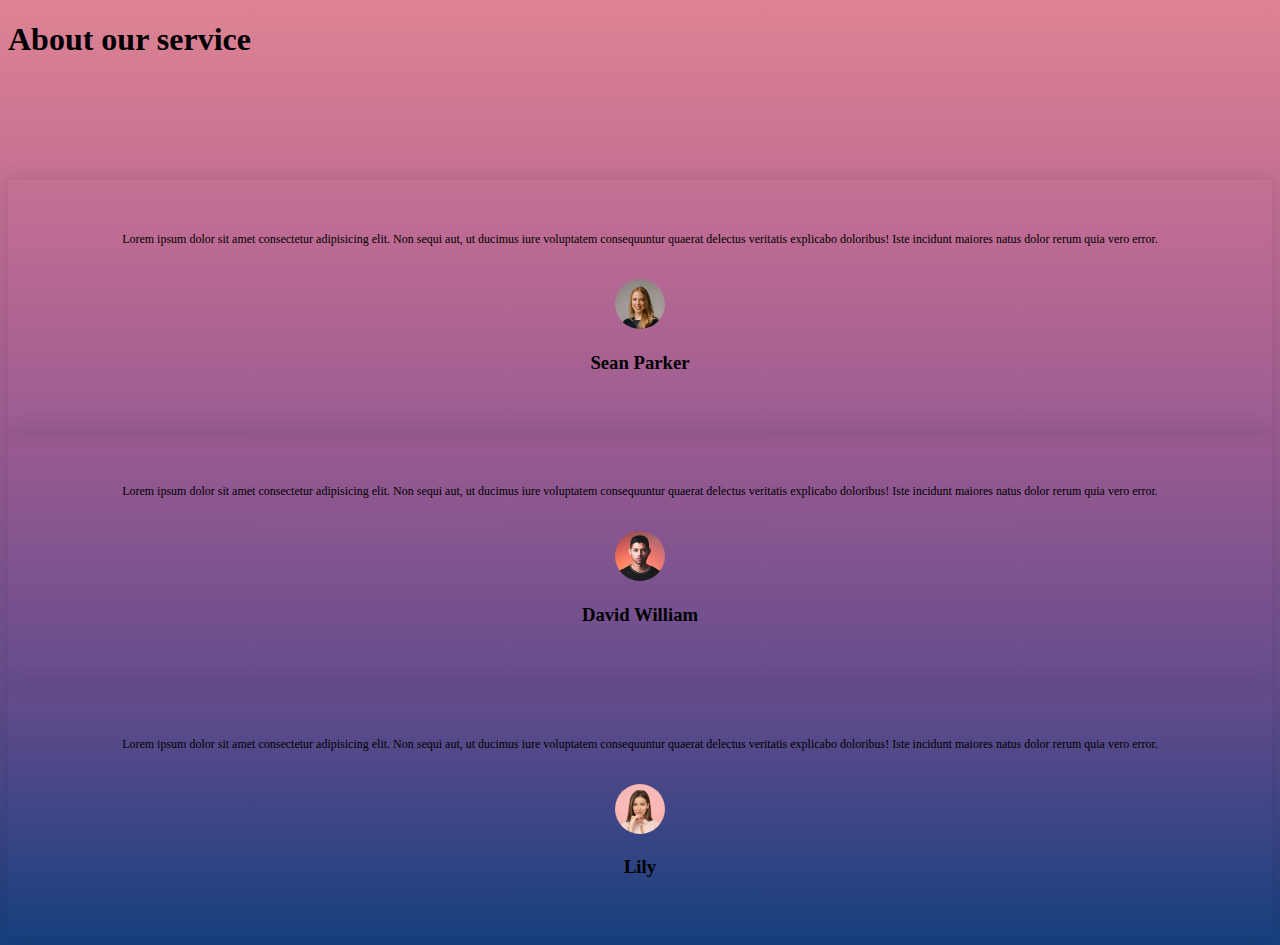
==== About.html @ e4c0a301 "Demo version" ====
<!DOCTYPE html>
<html lang="en">

<head>
    <meta charset="UTF-8">
    <meta http-equiv="X-UA-Compatible" content="IE=edge">
    <meta name="viewport" content="width=device-width, initial-scale=1.0">
    <link rel="stylesheet" href="About_styling.css">
    <title>About</title>
</head>

<body>
    <h1>About our service</h1>
</body>
<div class="testimonial ">
    <div class="samll-container d-sm-inline-block">
        <div class="row">
            <div class="col-3">
                <i class="fa fa-quote-left"></i>
                <p>
                    Lorem ipsum dolor sit amet consectetur adipisicing elit. Non sequi aut, ut ducimus iure
                    voluptatem consequuntur quaerat delectus veritatis explicabo doloribus! Iste incidunt
                    maiores natus dolor rerum quia vero error.
                </p>
                <div class="rating">
                    <i class="fa fa-star"></i>
                    <i class="fa fa-star"></i>
                    <i class="fa fa-star"></i>
                    <i class="fa fa-star"></i>
                    <i class="fa fa-star-half-o"></i>
                </div>

                <img src="images/user-1.png" alt="">
                <h3>Sean Parker</h3>
            </div>
            <div class="col-3"><i class="fa fa-quote-left"></i>
                <p>
                    Lorem ipsum dolor sit amet consectetur adipisicing elit. Non sequi aut, ut ducimus iure
                    voluptatem consequuntur quaerat delectus veritatis explicabo doloribus! Iste incidunt
                    maiores natus dolor rerum quia vero error.
                </p>
                <div class="rating">
                    <i class="fa fa-star"></i>
                    <i class="fa fa-star"></i>
                    <i class="fa fa-star"></i>
                    <i class="fa fa-star"></i>
                    <i class="fa fa-star-half-o"></i>
                </div>

                <img src="images/user-2.png" alt="">
                <h3>David William </h3>
            </div>
            <div class="col-3"><i class="fa fa-quote-left"></i>
                <p>
                    Lorem ipsum dolor sit amet consectetur adipisicing elit. Non sequi aut, ut ducimus iure
                    voluptatem consequuntur quaerat delectus veritatis explicabo doloribus! Iste incidunt
                    maiores natus dolor rerum quia vero error.
                </p>
                <div class="rating">
                    <i class="fa fa-star"></i>
                    <i class="fa fa-star"></i>
                    <i class="fa fa-star"></i>
                    <i class="fa fa-star"></i>
                    <i class="fa fa-star"></i>
                </div>

                <img src="images/user-3.png" alt="">
                <h3>Lily</h3>
            </div>
        </div>
    </div>
</div>

</html>
---- About_styling.css ----
.testimonial{
    padding-top: 100px;
}
.testimonial .col-3{
    text-align: center;
    padding: 40px 20px;
    box-shadow: 0 0 20px 0 rgba(0,0,0,0.1);
    cursor: pointer;
    transition: transform 0.5s;

}
.testimonial .col-3 img{
    width: 50px;
    margin-top: 20px;
    border-radius: 50%;
}
.testimonial .col-3:hover{
    transform:translateY(-10px);
}
.col-3 p{
    font-size: 12px;
    margin: 12px 0;
    color: black
}
body{
    
        background-image: linear-gradient(to top, #153f7e, #604b8b, #935991, #bd6b93, #de8393);
    
}
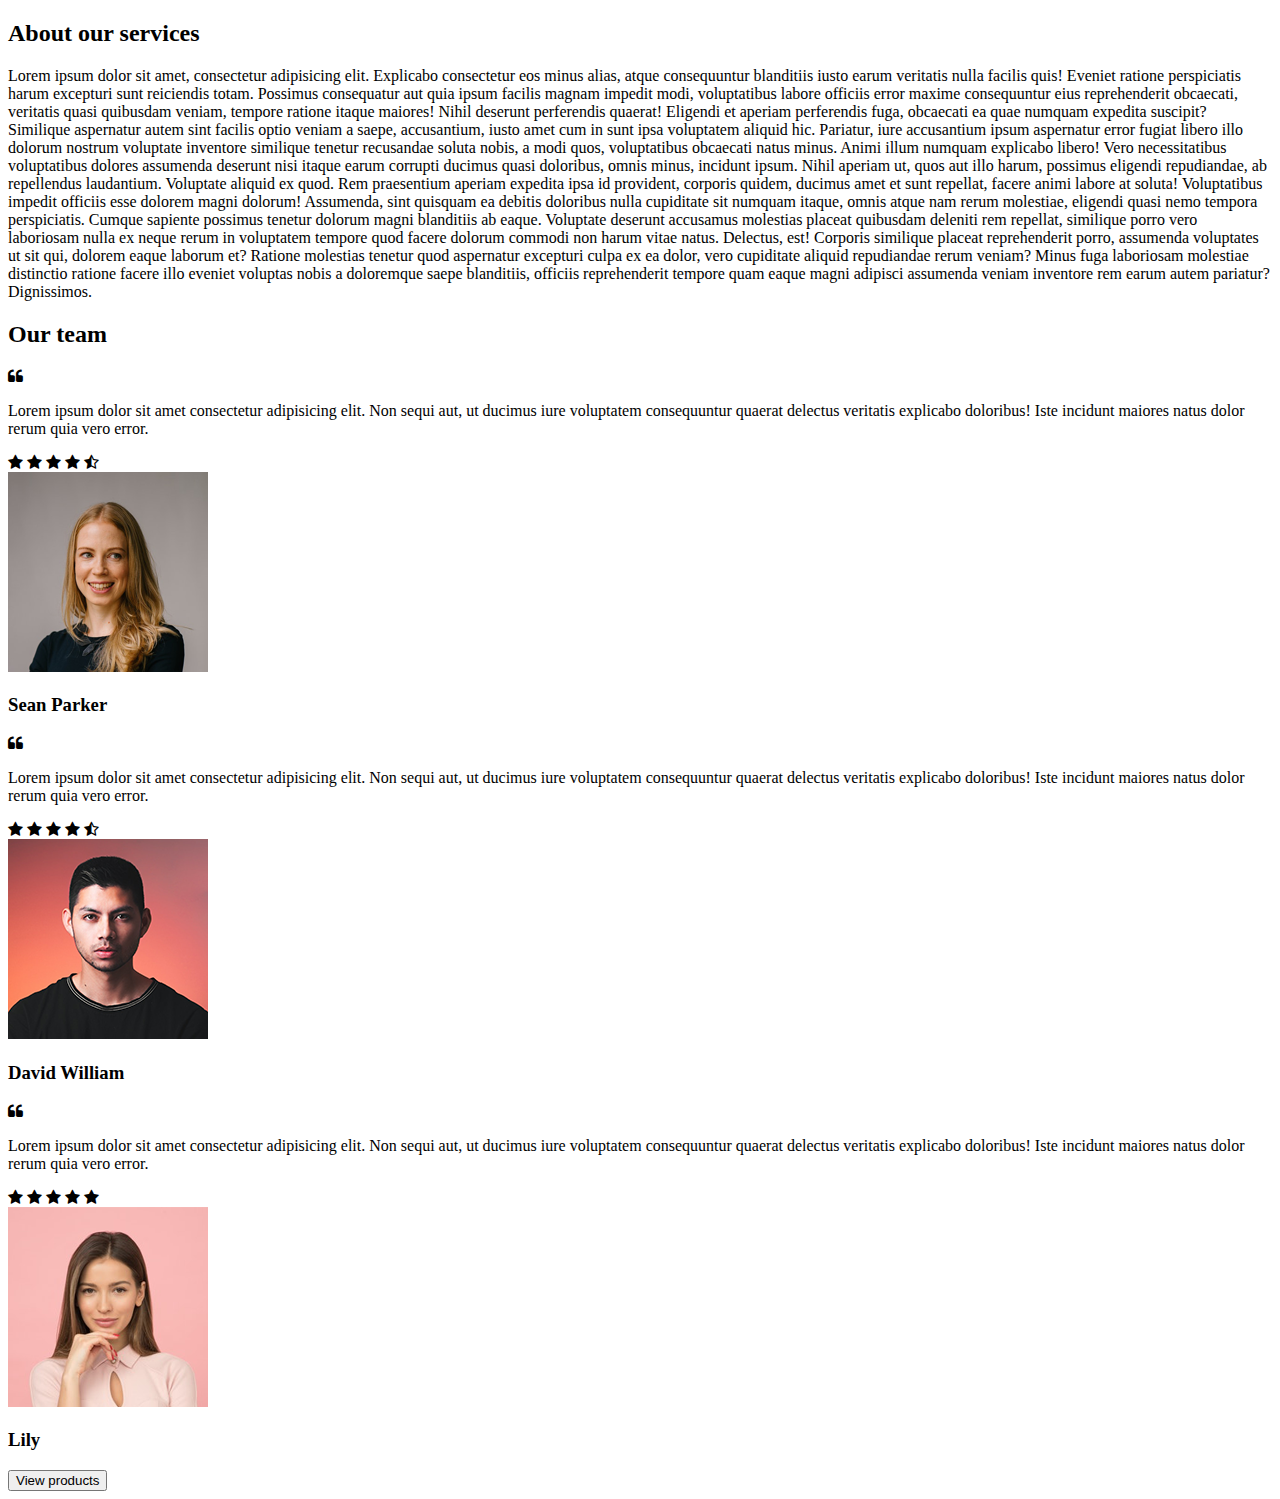
==== commit b0e80696: "Added testimonial and about section which is incomplete for now" ====
--- a/About.html
+++ b/About.html
@@ -1,74 +1,147 @@
 <!DOCTYPE html>
 <html lang="en">
-
-<head>
-    <meta charset="UTF-8">
-    <meta http-equiv="X-UA-Compatible" content="IE=edge">
-    <meta name="viewport" content="width=device-width, initial-scale=1.0">
-    <link rel="stylesheet" href="About_styling.css">
+  <head>
+    <meta charset="UTF-8" />
+    <meta http-equiv="X-UA-Compatible" content="IE=edge" />
+    <meta name="viewport" content="width=device-width, initial-scale=1.0" />
     <title>About</title>
-</head>
-
-<body>
-    <h1>About our service</h1>
-</body>
-<div class="testimonial ">
-    <div class="samll-container d-sm-inline-block">
-        <div class="row">
-            <div class="col-3">
-                <i class="fa fa-quote-left"></i>
-                <p>
-                    Lorem ipsum dolor sit amet consectetur adipisicing elit. Non sequi aut, ut ducimus iure
-                    voluptatem consequuntur quaerat delectus veritatis explicabo doloribus! Iste incidunt
+    <link rel="stylesheet" href="about_style.css" />
+    <link rel="preconnect" href="https://fonts.googleapis.com" />
+    <link rel="preconnect" href="https://fonts.gstatic.com" crossorigin />
+    <link
+      href="https://fonts.googleapis.com/css2?family=Lato:ital,wght@0,400;0,900;1,300;1,400;1,700&display=swap"
+      rel="stylesheet"
+    />
+    <link
+      rel="stylesheet"
+      href="https://stackpath.bootstrapcdn.com/font-awesome/4.7.0/css/font-awesome.min.css"
+    />
+    <!-- Bootstrap link -->
+    <link
+      rel="stylesheet"
+      href="https://stackpath.bootstrapcdn.com/bootstrap/4.1.3/css/bootstrap.min.css"
+      integrity="sha384-MCw98/SFnGE8fJT3GXwEOngsV7Zt27NXFoaoApmYm81iuXoPkFOJwJ8ERdknLPMO"
+      crossorigin="anonymous"
+    />
+  </head>
+  <body>
+    <div class="about_service">
+      <h2 class="title">About our services</h2>
+      <div class="about_us">
+        <div class="container">
+          <p>
+            Lorem ipsum dolor sit amet, consectetur adipisicing elit. Explicabo
+            consectetur eos minus alias, atque consequuntur blanditiis iusto
+            earum veritatis nulla facilis quis! Eveniet ratione perspiciatis
+            harum excepturi sunt reiciendis totam. Possimus consequatur aut quia
+            ipsum facilis magnam impedit modi, voluptatibus labore officiis
+            error maxime consequuntur eius reprehenderit obcaecati, veritatis
+            quasi quibusdam veniam, tempore ratione itaque maiores! Nihil
+            deserunt perferendis quaerat! Eligendi et aperiam perferendis fuga,
+            obcaecati ea quae numquam expedita suscipit? Similique aspernatur
+            autem sint facilis optio veniam a saepe, accusantium, iusto amet cum
+            in sunt ipsa voluptatem aliquid hic. Pariatur, iure accusantium
+            ipsum aspernatur error fugiat libero illo dolorum nostrum voluptate
+            inventore similique tenetur recusandae soluta nobis, a modi quos,
+            voluptatibus obcaecati natus minus. Animi illum numquam explicabo
+            libero! Vero necessitatibus voluptatibus dolores assumenda deserunt
+            nisi itaque earum corrupti ducimus quasi doloribus, omnis minus,
+            incidunt ipsum. Nihil aperiam ut, quos aut illo harum, possimus
+            eligendi repudiandae, ab repellendus laudantium. Voluptate aliquid
+            ex quod. Rem praesentium aperiam expedita ipsa id provident,
+            corporis quidem, ducimus amet et sunt repellat, facere animi labore
+            at soluta! Voluptatibus impedit officiis esse dolorem magni dolorum!
+            Assumenda, sint quisquam ea debitis doloribus nulla cupiditate sit
+            numquam itaque, omnis atque nam rerum molestiae, eligendi quasi nemo
+            tempora perspiciatis. Cumque sapiente possimus tenetur dolorum magni
+            blanditiis ab eaque. Voluptate deserunt accusamus molestias placeat
+            quibusdam deleniti rem repellat, similique porro vero laboriosam
+            nulla ex neque rerum in voluptatem tempore quod facere dolorum
+            commodi non harum vitae natus. Delectus, est! Corporis similique
+            placeat reprehenderit porro, assumenda voluptates ut sit qui,
+            dolorem eaque laborum et? Ratione molestias tenetur quod aspernatur
+            excepturi culpa ex ea dolor, vero cupiditate aliquid repudiandae
+            rerum veniam? Minus fuga laboriosam molestiae distinctio ratione
+            facere illo eveniet voluptas nobis a doloremque saepe blanditiis,
+            officiis reprehenderit tempore quam eaque magni adipisci assumenda
+            veniam inventore rem earum autem pariatur? Dignissimos.
+          </p>
+        </div>
+        <div class="our_team">
+          <body>
+            <h2 class="title">Our team</h2>
+          </body>
+          <div class="testimonial">
+            <div class="samll-container d-sm-inline-block">
+              <div class="row">
+                <div class="col-3">
+                  <i class="fa fa-quote-left"></i>
+                  <p>
+                    Lorem ipsum dolor sit amet consectetur adipisicing elit. Non
+                    sequi aut, ut ducimus iure voluptatem consequuntur quaerat
+                    delectus veritatis explicabo doloribus! Iste incidunt
                     maiores natus dolor rerum quia vero error.
-                </p>
-                <div class="rating">
+                  </p>
+                  <div class="rating">
                     <i class="fa fa-star"></i>
                     <i class="fa fa-star"></i>
                     <i class="fa fa-star"></i>
                     <i class="fa fa-star"></i>
                     <i class="fa fa-star-half-o"></i>
+                  </div>
+
+                  <img src="images/user-1.png" alt="" />
+                  <h3>Sean Parker</h3>
                 </div>
-
-                <img src="images/user-1.png" alt="">
-                <h3>Sean Parker</h3>
-            </div>
-            <div class="col-3"><i class="fa fa-quote-left"></i>
-                <p>
-                    Lorem ipsum dolor sit amet consectetur adipisicing elit. Non sequi aut, ut ducimus iure
-                    voluptatem consequuntur quaerat delectus veritatis explicabo doloribus! Iste incidunt
+                <div class="col-3">
+                  <i class="fa fa-quote-left"></i>
+                  <p>
+                    Lorem ipsum dolor sit amet consectetur adipisicing elit. Non
+                    sequi aut, ut ducimus iure voluptatem consequuntur quaerat
+                    delectus veritatis explicabo doloribus! Iste incidunt
                     maiores natus dolor rerum quia vero error.
-                </p>
-                <div class="rating">
+                  </p>
+                  <div class="rating">
                     <i class="fa fa-star"></i>
                     <i class="fa fa-star"></i>
                     <i class="fa fa-star"></i>
                     <i class="fa fa-star"></i>
                     <i class="fa fa-star-half-o"></i>
+                  </div>
+
+                  <img src="images/user-2.png" alt="" />
+                  <h3>David William</h3>
                 </div>
-
-                <img src="images/user-2.png" alt="">
-                <h3>David William </h3>
-            </div>
-            <div class="col-3"><i class="fa fa-quote-left"></i>
-                <p>
-                    Lorem ipsum dolor sit amet consectetur adipisicing elit. Non sequi aut, ut ducimus iure
-                    voluptatem consequuntur quaerat delectus veritatis explicabo doloribus! Iste incidunt
+                <div class="col-3">
+                  <i class="fa fa-quote-left"></i>
+                  <p>
+                    Lorem ipsum dolor sit amet consectetur adipisicing elit. Non
+                    sequi aut, ut ducimus iure voluptatem consequuntur quaerat
+                    delectus veritatis explicabo doloribus! Iste incidunt
                     maiores natus dolor rerum quia vero error.
-                </p>
-                <div class="rating">
+                  </p>
+                  <div class="rating">
                     <i class="fa fa-star"></i>
                     <i class="fa fa-star"></i>
                     <i class="fa fa-star"></i>
                     <i class="fa fa-star"></i>
                     <i class="fa fa-star"></i>
+                  </div>
+
+                  <img src="images/user-3.png" alt="" />
+                  <h3>Lily</h3>
                 </div>
+              </div>
+            </div>
+          </div>
+        </div>
+      </div>
+    </div>
 
-                <img src="images/user-3.png" alt="">
-                <h3>Lily</h3>
-            </div>
-        </div>
-    </div>
-</div>
+    <button type="button" id="products" class="btn btn-primary">
+      View products
+    </button>
 
-</html>+    <script src="main.js"></script>
+  </body>
+</html>
